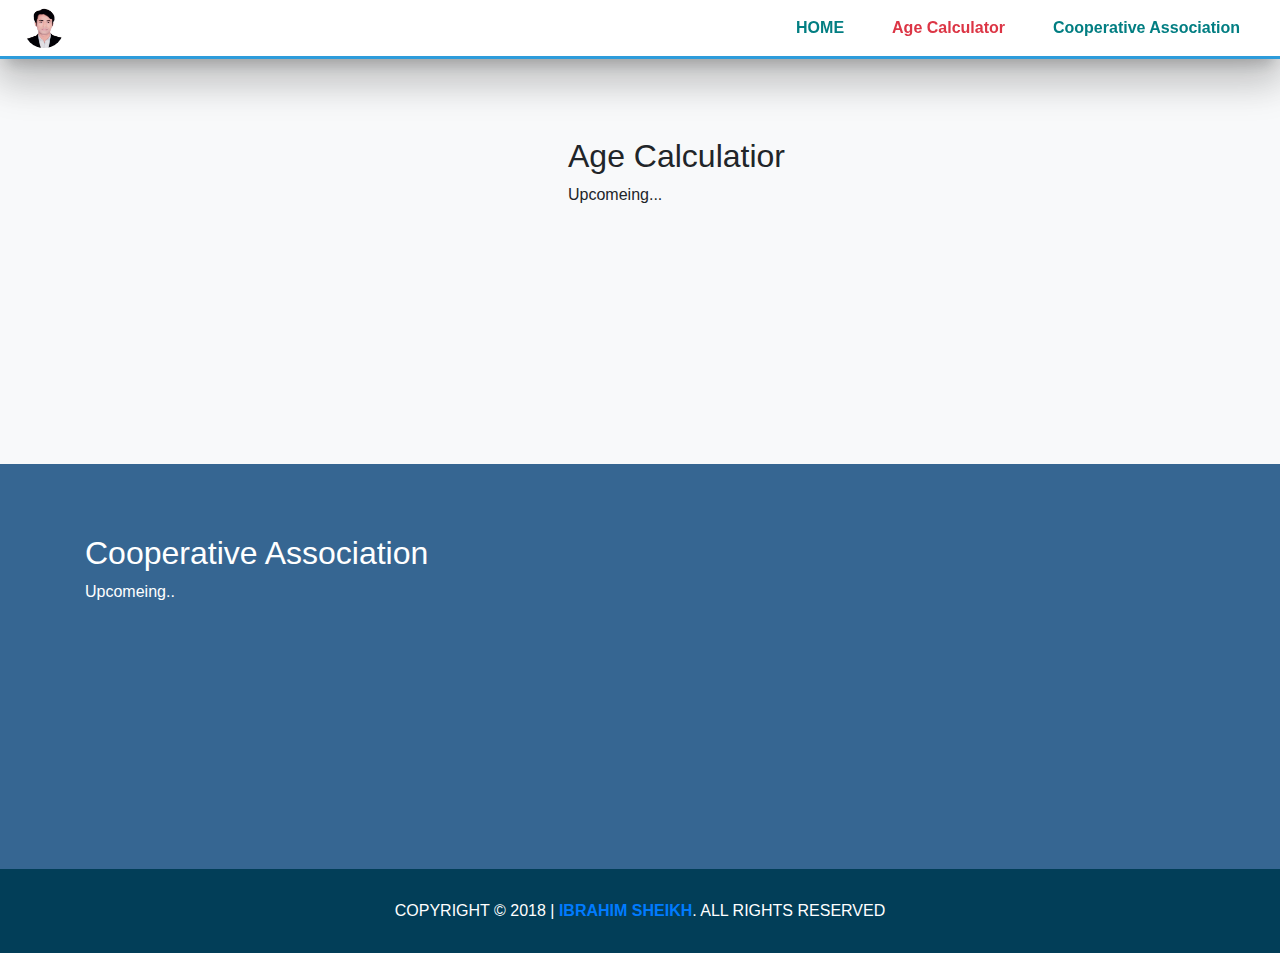
==== pages/android_apps.html @ e9be95fd "add android app page" ====
<!DOCTYPE html>
<html lang="en">
<head>
  <meta charset="utf-8">
  <meta http-equiv="x-ua-compatible" content="ie=edge">
  <title>Ibrahim Sheikh</title>
  <meta name="description" content="">
  <meta name="viewport" content="width=device-width, initial-scale=1, shrink-to-fit=no">

  <link rel="manifest" href="site.webmanifest">
  <link rel="apple-touch-icon" href="icon.png">
  <!-- Place favicon.ico in the root directory -->
    
    <link rel="stylesheet" href="../assets/css/normalize.css">
    <link rel="stylesheet" href="assets/css/main.css">
  
  
	<!-- start-----my added------->
    
    <link rel="stylesheet" href="../vendor/css/bootstrap-v4.0.0/css/bootstrap.min.css">
    <link rel="stylesheet" href="../assets/css/common.css">
    <link rel="stylesheet" href="../vendor/fontawesome/css/font-awesome.min.css">
    <link rel="stylesheet" href="../vendor/themify-icons/themify-icons.css">

    <!--end-----my added------->
	
	<style>
		.home-section {
			background-position: center;
			position: relative;
			background-size: cover;
			padding-bottom:5em;
        }
		.home-section .content {
			background-color: rgba(0, 0, 0, 0.7);
			top: 0;
			left: 0;
			width: 100%;
			height: 100%;
			position: relative;
			z-index: 1;
		}
        
        #age_calculator, #coop_asso{
            height: 45vh;
        }
	</style>
  
</head>
<body data-spy="scroll" data-target=".navbar" data-offset="80">

<!--
<div id="home_section" class="container-fluid align-items-center home-section p-0" >
	
    <div class="col-md-12 content d-flex align-items-center">
        <div class="col-md-6 col-sm-10 col-xs-12 mx-auto text-white">
		
			<div class="row">
				<div class="mx-auto text-uppercase">
					<h3>Hi, I am </h3>
					<h1 class="txt-70 text-center">IBRAHIM SHEIKH</h1>
					<ul class="p-0">
						<li class="desig">
                            <h4>SOFTWARE DEVELOPER</h4>
                            <h6>WEB - DESKTOP - ANDROID - UX/UI</h6></li>
					</ul>
					<br>
					<div class="con-md-12 text-center">
						<a class="btn btn-df" href="#about_section">GET TO KNOW ME</a>
					</div>
				</div>
			</div>
			
        </div>
    </div>
	
</div>
-->

<nav class="navbar navbar-expand-sm navbar-dark bg-white sticky-top shadow">
<!--<nav class="navbar navbar-expand-sm bg-white navbar-dark sticky-top fixed-top shadow">-->
    <a class="navbar-brand pt-0 pb-0 ml-2" href="/">
            <img src="../assets/img/person/ibu.jpg" alt="Ibrahim" width="40" height="40" class="rounded-circle"/>
    </a>
	<button class="navbar-toggler" type="button" data-toggle="collapse" data-target="#collapsibleNavbar">
		<i class="ti-align-justify txt-pf-dgreen"></i>
	</button>
      
	<div class="collapse navbar-collapse" id="collapsibleNavbar">
        <ul class="navbar-nav mr-auto font-weight-bold pl-4">
                <!--<li class="nav-item">
                    <a class="nav-link" href="index.html">Home<span class="sr-only">(current)</span></a>
                </li>-->
        </ul>
		<ul class="navbar-nav text-bold">
			<li class="nav-item">
				<a class="nav-link pl-4 pr-4" href="../index.html">HOME <span class="sr-only">(current)</span></a>
			</li>
			<li class="nav-item">
				<a class="nav-link pl-4 pr-4" href="#age_calculator">Age Calculator</a>
			</li>
			<li class="nav-item">
				<a class="nav-link pl-4 pr-4" href="#coop_asso">Cooperative Association</a>
			</li>
<!--
            <li class="nav-item">
				<a class="nav-link pl-4 pr-4" href="/">PORTFOLIO</a>
			</li>
			<li class="nav-item">
				<a class="nav-link pl-4 pr-4" href="#contact_section">CONTACT</a>
			</li>
-->
		</ul>
	
	</div> 
</nav>
 
    
    
<section id="age_calculator" class="about_section bg-light">
    
    <div class="sub-section">
        <div class="container">

            <div class="row">
                <div class="col-md-5 text-center p-2">
<!--                    <img class="img-thumbnail shadow" src="../assets/img/person/ibu.jpg" alt="Ibrahim Sheikh" height="100%" width="80%" />-->
                </div>
                <div class="col-md-7">
                    <div class="col-md-12 p-2">
                        <h2>Age Calculatior</h2>
                        <p>
                            Upcomeing...
                        </p>
                    </div>
<!--
                    <div class="col-md-12 p-2">
                        <ul>
                            <li>NAME: Ibrahim Sheikh</li>
                            <li>JOB TITLE: Software Engineer</li>
                            <li>SPECIALIZATION: Java, Web Developer</li>
                            <li>LOCATION: Dhaka, Bangladesh</li>
                        </ul>
                    </div>
                    <div class="col-md-12 text-center p-2">
                        <a class="btn btn-df" target="_blank" href="assets/file/CV_Ibrahim_Sheikh.pdf">
                            <i class="fa fa-download"></i>&nbsp; DOWNLOAD CV
                        </a>
                        <a class="btn btn-df" href="#contact_section">
                            <i class="ti-email"></i>&nbsp; CONTACT ME
                        </a>
                    </div>
-->
                </div>
            </div>
            
        </div>
    </div>
    
</section>

<section id="coop_asso" class="skills_section">
    
    <div class="sub-section">
        <div class="container">

             <div class="row">   
                <div class="col-md-12 text-white">
                    <h2>Cooperative Association</h2>
                </div>
            </div>
            <div class="row">
                <div class="col-md-5 text-white">
                    <p>
                        Upcomeing..
                    </p>
                </div>
                <div class="col-md-7 text-white">

<!--
                    <div class="col-md-12 text-uppercase">
                        <ul>
                            <li>Java</li>
                            <li>SPRING FRAMEWORK</li>
                            <li>HIBARNET</li>
                            <li>ANGULAR-JS</li>
                            <li>HTML</li>
                            <li>CSS</li>
                            <li>SAVASCRIPT</li>
                            <li>JQUERY</li>
                            <li>BOOTSTRAP</li>
                            <li>MYSQL</li>
                            <li>POSTGRESQL</li>
                            <li>FIREBASE</li>
                            <li>ANDROID</li>
                        </ul>
                    </div>
-->
                    
                </div>
            </div>

        </div>
    </div>
    
<!--
    <div class="sub-section" style="background-color: #d2e1ef;">
        <div class="container text-center">
            
            <h1>Tools I Use</h1>
            
            <div class="row">
                <div class="col-md-12">
                    <img src="../assets/img/tool-logos/figma.png" class="techlogo" width="150">
                    <img src="assets/img/tool-logos/invision.png" class="techlogo" width="150px">
                    <img src="../assets/img/tool-logos/git.png" class="techlogo" width="150">
                    <img src="../assets/img/tool-logos/github.png" class="techlogo" width="150">
                    <img src="../assets/img/tool-logos/brackets-logo.png" class="techlogo pr-2" width="100">
                    <img src="../assets/img/tool-logos/netbin.png" class="techlogo mr-4" width="150px">
                    <img src="../assets/img/tool-logos/eclipse.png" class="techlogo" width="150px">
                    <img src="../assets/img/tool-logos/intellij-ide.png" class="techlogo" width="120">
                </div>
            </div>
            
        </div>
    </div>
-->
    
</section>



 
<section id="footer" class="footer text-center text-white text-uppercase">
    Copyright © 2018 | <a class="text-bold" href="#home_section">IBRAHIM SHEIKH</a>. All rights reserved
</section>


  <!-start-----my added------->
<script src="../vendor/css/bootstrap-v4.0.0/js/popper.min.js"></script>
<script src="../vendor/js/jquery/jquery-min-v3.3.1.js"></script>
<script src="../vendor/css/bootstrap-v4.0.0/js/bootstrap.min.js"></script>
  <!-end-----my added------->
    
  <script src="../vendor/js/modernizr-3.6.0.min.js"></script>
  <script src="../assets/js/plugins.js"></script>
  <script src="../assets/js/main.js"></script>

  <!-- Google Analytics: change UA-XXXXX-Y to be your site's ID. -->
  <script>
    window.ga = function () { ga.q.push(arguments) }; ga.q = []; ga.l = +new Date;
    ga('create', 'UA-XXXXX-Y', 'auto'); ga('send', 'pageview')
  </script>
  <script src="https://www.google-analytics.com/analytics.js" async defer></script>
  
</body>
</html>
---- assets/css/common.css ----
.navbar-dark .navbar-nav .nav-link {
    color: #027E82;
    font-size: 16px;
}
.navbar-dark .navbar-nav .active {
    color: var(--red) !important;
}
.navbar-dark .navbar-nav .nav-link:focus, .navbar-dark .navbar-nav .nav-link:hover {
    color: var(--red);
}
#navbarNavDropdown.show {
    padding-bottom: 20px;
}
.navbar-dark .navbar-toggler {
    color: #027E82;
}
 
.shadow {
  box-shadow: 0px 2px 4px -1px rgba(0, 0, 0, 0.2), 0px 4px 5px 0px rgba(0, 0, 0, 0.14), 0px 1px 10px 0px rgba(0, 0, 0, 0.12);
  transition: box-shadow 0.28s cubic-bezier(0.4, 0, 0.2, 1);
  &:hover {
    box-shadow: 0px 11px 15px -7px rgba(0, 0, 0, 0.2), 0px 24px 38px 3px rgba(0, 0, 0, 0.14), 0px 9px 46px 8px rgba(0, 0, 0, 0.12);
  }
}
.shadow-nohover {
  box-shadow: 0px 2px 4px -1px rgba(0, 0, 0, 0.2), 0px 4px 5px 0px rgba(0, 0, 0, 0.14), 0px 1px 10px 0px rgba(0, 0, 0, 0.12);
  transition: box-shadow 0.28s cubic-bezier(0.4, 0, 0.2, 1);
}

.navbar {
    border-bottom: 3px solid #2D9CDB;
}
a, a:hover,a:visited, a:focus {
    text-decoration:none !important;
}
/*---------pf color-----------*/

.bg-pf-dblue {
    background-color: #003259;
}
.txt-pf-dblue {
    color: #003259;
}
.bg-pf-lred {
    background-color: #FF0000;
}
.txt-pf-lred {
    color: #FF0000;
}
.bg-pf-blue {
    background-color: #0276B7;
}
.txt-pf-lgreen {
    color: #10a043;
}
.txt-pf-dgreen {
    color: #027E82;
}
.txt-pf-orange{
    color: #ff7b1d;
}
.bb-3-dgreen {
    border-bottom: 2px solid #027E82;
}
.br-4 {
    border-radius: 4px;
}
.br-25 {
    border-radius: 25px;
}
.br-50 {
    border-radius: 50px;
}
.br-100 {
    border-radius: 100px;
}
.pt-70{
    padding-top: 70px;
}
.txt-70 {
	font-size: 70px;
	font-weight: 730;
}

.text-bold {
	font-weight: 700;
}


.profile-img {
	border-radius: 50%;
    width: 150px;
    height: 150px;
    object-fit: cover;
}

.desig {
	text-align: center;
    border-top: 1px solid #fffefe59;
    border-bottom: 1px solid #fffefe59;
	list-style-type: none;
	padding-top: 7px;
	padding-bottom: 5px;
}
.sub-section {
    padding-top: 70px;
    padding-bottom: 50px;
}
.skills_section {
    background-color: #366692;
}
.footer {
    background-color: #023e58;
    padding-top: 30px;
    padding-bottom: 30px;
}
.btn-df {
    width: 100%;
    max-width: 200px;
    background-color: #027e82;
    color: white !important;
    margin: 5px;
    box-shadow: 0px 2px 5px 1px darkgrey;
    font-weight: 600;
}
.btn-df:hover {
    color: white !important;
    //background: #0678b9;
	background: #e91e63;
    text-transform: uppercase;
}
.btn-link {
    width: 50px;
    height: 50px;
    border-radius: 50%;
    color: white !important;
    background-color: #027e82;
    margin: 10px 10px;
    padding-top: 12px;
    box-shadow: 0px 0px 5px 1px #fff;
}
.btn-link:hover {
    color: white !important;
	background: #e91e63;
}
.left-icon {
    font-size: 40px;
    text-align: center;
    border-right: 1px solid #ffffff;
}
input, textarea {
    width: 100%;
    padding: 0px 10px;
    margin-top: 10px;
    margin-bottom: 10px;
    border: 1px solid #c5c5c5;
}
input {
    height: 40px;
}
textarea {
    height: 150px;
}
---- vendor/themify-icons/themify-icons.css ----
@font-face {
	font-family: 'themify';
	src:url('fonts/themify.eot?-fvbane');
	src:url('fonts/themify.eot?#iefix-fvbane') format('embedded-opentype'),
		url('fonts/themify.woff?-fvbane') format('woff'),
		url('fonts/themify.ttf?-fvbane') format('truetype'),
		url('fonts/themify.svg?-fvbane#themify') format('svg');
	font-weight: normal;
	font-style: normal;
}

[class^="ti-"], [class*=" ti-"] {
	font-family: 'themify';
	speak: none;
	font-style: normal;
	font-weight: normal;
	font-variant: normal;
	text-transform: none;
	line-height: 1;

	/* Better Font Rendering =========== */
	-webkit-font-smoothing: antialiased;
	-moz-osx-font-smoothing: grayscale;
}

.ti-wand:before {
	content: "\e600";
}
.ti-volume:before {
	content: "\e601";
}
.ti-user:before {
	content: "\e602";
}
.ti-unlock:before {
	content: "\e603";
}
.ti-unlink:before {
	content: "\e604";
}
.ti-trash:before {
	content: "\e605";
}
.ti-thought:before {
	content: "\e606";
}
.ti-target:before {
	content: "\e607";
}
.ti-tag:before {
	content: "\e608";
}
.ti-tablet:before {
	content: "\e609";
}
.ti-star:before {
	content: "\e60a";
}
.ti-spray:before {
	content: "\e60b";
}
.ti-signal:before {
	content: "\e60c";
}
.ti-shopping-cart:before {
	content: "\e60d";
}
.ti-shopping-cart-full:before {
	content: "\e60e";
}
.ti-settings:before {
	content: "\e60f";
}
.ti-search:before {
	content: "\e610";
}
.ti-zoom-in:before {
	content: "\e611";
}
.ti-zoom-out:before {
	content: "\e612";
}
.ti-cut:before {
	content: "\e613";
}
.ti-ruler:before {
	content: "\e614";
}
.ti-ruler-pencil:before {
	content: "\e615";
}
.ti-ruler-alt:before {
	content: "\e616";
}
.ti-bookmark:before {
	content: "\e617";
}
.ti-bookmark-alt:before {
	content: "\e618";
}
.ti-reload:before {
	content: "\e619";
}
.ti-plus:before {
	content: "\e61a";
}
.ti-pin:before {
	content: "\e61b";
}
.ti-pencil:before {
	content: "\e61c";
}
.ti-pencil-alt:before {
	content: "\e61d";
}
.ti-paint-roller:before {
	content: "\e61e";
}
.ti-paint-bucket:before {
	content: "\e61f";
}
.ti-na:before {
	content: "\e620";
}
.ti-mobile:before {
	content: "\e621";
}
.ti-minus:before {
	content: "\e622";
}
.ti-medall:before {
	content: "\e623";
}
.ti-medall-alt:before {
	content: "\e624";
}
.ti-marker:before {
	content: "\e625";
}
.ti-marker-alt:before {
	content: "\e626";
}
.ti-arrow-up:before {
	content: "\e627";
}
.ti-arrow-right:before {
	content: "\e628";
}
.ti-arrow-left:before {
	content: "\e629";
}
.ti-arrow-down:before {
	content: "\e62a";
}
.ti-lock:before {
	content: "\e62b";
}
.ti-location-arrow:before {
	content: "\e62c";
}
.ti-link:before {
	content: "\e62d";
}
.ti-layout:before {
	content: "\e62e";
}
.ti-layers:before {
	content: "\e62f";
}
.ti-layers-alt:before {
	content: "\e630";
}
.ti-key:before {
	content: "\e631";
}
.ti-import:before {
	content: "\e632";
}
.ti-image:before {
	content: "\e633";
}
.ti-heart:before {
	content: "\e634";
}
.ti-heart-broken:before {
	content: "\e635";
}
.ti-hand-stop:before {
	content: "\e636";
}
.ti-hand-open:before {
	content: "\e637";
}
.ti-hand-drag:before {
	content: "\e638";
}
.ti-folder:before {
	content: "\e639";
}
.ti-flag:before {
	content: "\e63a";
}
.ti-flag-alt:before {
	content: "\e63b";
}
.ti-flag-alt-2:before {
	content: "\e63c";
}
.ti-eye:before {
	content: "\e63d";
}
.ti-export:before {
	content: "\e63e";
}
.ti-exchange-vertical:before {
	content: "\e63f";
}
.ti-desktop:before {
	content: "\e640";
}
.ti-cup:before {
	content: "\e641";
}
.ti-crown:before {
	content: "\e642";
}
.ti-comments:before {
	content: "\e643";
}
.ti-comment:before {
	content: "\e644";
}
.ti-comment-alt:before {
	content: "\e645";
}
.ti-close:before {
	content: "\e646";
}
.ti-clip:before {
	content: "\e647";
}
.ti-angle-up:before {
	content: "\e648";
}
.ti-angle-right:before {
	content: "\e649";
}
.ti-angle-left:before {
	content: "\e64a";
}
.ti-angle-down:before {
	content: "\e64b";
}
.ti-check:before {
	content: "\e64c";
}
.ti-check-box:before {
	content: "\e64d";
}
.ti-camera:before {
	content: "\e64e";
}
.ti-announcement:before {
	content: "\e64f";
}
.ti-brush:before {
	content: "\e650";
}
.ti-briefcase:before {
	content: "\e651";
}
.ti-bolt:before {
	content: "\e652";
}
.ti-bolt-alt:before {
	content: "\e653";
}
.ti-blackboard:before {
	content: "\e654";
}
.ti-bag:before {
	content: "\e655";
}
.ti-move:before {
	content: "\e656";
}
.ti-arrows-vertical:before {
	content: "\e657";
}
.ti-arrows-horizontal:before {
	content: "\e658";
}
.ti-fullscreen:before {
	content: "\e659";
}
.ti-arrow-top-right:before {
	content: "\e65a";
}
.ti-arrow-top-left:before {
	content: "\e65b";
}
.ti-arrow-circle-up:before {
	content: "\e65c";
}
.ti-arrow-circle-right:before {
	content: "\e65d";
}
.ti-arrow-circle-left:before {
	content: "\e65e";
}
.ti-arrow-circle-down:before {
	content: "\e65f";
}
.ti-angle-double-up:before {
	content: "\e660";
}
.ti-angle-double-right:before {
	content: "\e661";
}
.ti-angle-double-left:before {
	content: "\e662";
}
.ti-angle-double-down:before {
	content: "\e663";
}
.ti-zip:before {
	content: "\e664";
}
.ti-world:before {
	content: "\e665";
}
.ti-wheelchair:before {
	content: "\e666";
}
.ti-view-list:before {
	content: "\e667";
}
.ti-view-list-alt:before {
	content: "\e668";
}
.ti-view-grid:before {
	content: "\e669";
}
.ti-uppercase:before {
	content: "\e66a";
}
.ti-upload:before {
	content: "\e66b";
}
.ti-underline:before {
	content: "\e66c";
}
.ti-truck:before {
	content: "\e66d";
}
.ti-timer:before {
	content: "\e66e";
}
.ti-ticket:before {
	content: "\e66f";
}
.ti-thumb-up:before {
	content: "\e670";
}
.ti-thumb-down:before {
	content: "\e671";
}
.ti-text:before {
	content: "\e672";
}
.ti-stats-up:before {
	content: "\e673";
}
.ti-stats-down:before {
	content: "\e674";
}
.ti-split-v:before {
	content: "\e675";
}
.ti-split-h:before {
	content: "\e676";
}
.ti-smallcap:before {
	content: "\e677";
}
.ti-shine:before {
	content: "\e678";
}
.ti-shift-right:before {
	content: "\e679";
}
.ti-shift-left:before {
	content: "\e67a";
}
.ti-shield:before {
	content: "\e67b";
}
.ti-notepad:before {
	content: "\e67c";
}
.ti-server:before {
	content: "\e67d";
}
.ti-quote-right:before {
	content: "\e67e";
}
.ti-quote-left:before {
	content: "\e67f";
}
.ti-pulse:before {
	content: "\e680";
}
.ti-printer:before {
	content: "\e681";
}
.ti-power-off:before {
	content: "\e682";
}
.ti-plug:before {
	content: "\e683";
}
.ti-pie-chart:before {
	content: "\e684";
}
.ti-paragraph:before {
	content: "\e685";
}
.ti-panel:before {
	content: "\e686";
}
.ti-package:before {
	content: "\e687";
}
.ti-music:before {
	content: "\e688";
}
.ti-music-alt:before {
	content: "\e689";
}
.ti-mouse:before {
	content: "\e68a";
}
.ti-mouse-alt:before {
	content: "\e68b";
}
.ti-money:before {
	content: "\e68c";
}
.ti-microphone:before {
	content: "\e68d";
}
.ti-menu:before {
	content: "\e68e";
}
.ti-menu-alt:before {
	content: "\e68f";
}
.ti-map:before {
	content: "\e690";
}
.ti-map-alt:before {
	content: "\e691";
}
.ti-loop:before {
	content: "\e692";
}
.ti-location-pin:before {
	content: "\e693";
}
.ti-list:before {
	content: "\e694";
}
.ti-light-bulb:before {
	content: "\e695";
}
.ti-Italic:before {
	content: "\e696";
}
.ti-info:before {
	content: "\e697";
}
.ti-infinite:before {
	content: "\e698";
}
.ti-id-badge:before {
	content: "\e699";
}
.ti-hummer:before {
	content: "\e69a";
}
.ti-home:before {
	content: "\e69b";
}
.ti-help:before {
	content: "\e69c";
}
.ti-headphone:before {
	content: "\e69d";
}
.ti-harddrives:before {
	content: "\e69e";
}
.ti-harddrive:before {
	content: "\e69f";
}
.ti-gift:before {
	content: "\e6a0";
}
.ti-game:before {
	content: "\e6a1";
}
.ti-filter:before {
	content: "\e6a2";
}
.ti-files:before {
	content: "\e6a3";
}
.ti-file:before {
	content: "\e6a4";
}
.ti-eraser:before {
	content: "\e6a5";
}
.ti-envelope:before {
	content: "\e6a6";
}
.ti-download:before {
	content: "\e6a7";
}
.ti-direction:before {
	content: "\e6a8";
}
.ti-direction-alt:before {
	content: "\e6a9";
}
.ti-dashboard:before {
	content: "\e6aa";
}
.ti-control-stop:before {
	content: "\e6ab";
}
.ti-control-shuffle:before {
	content: "\e6ac";
}
.ti-control-play:before {
	content: "\e6ad";
}
.ti-control-pause:before {
	content: "\e6ae";
}
.ti-control-forward:before {
	content: "\e6af";
}
.ti-control-backward:before {
	content: "\e6b0";
}
.ti-cloud:before {
	content: "\e6b1";
}
.ti-cloud-up:before {
	content: "\e6b2";
}
.ti-cloud-down:before {
	content: "\e6b3";
}
.ti-clipboard:before {
	content: "\e6b4";
}
.ti-car:before {
	content: "\e6b5";
}
.ti-calendar:before {
	content: "\e6b6";
}
.ti-book:before {
	content: "\e6b7";
}
.ti-bell:before {
	content: "\e6b8";
}
.ti-basketball:before {
	content: "\e6b9";
}
.ti-bar-chart:before {
	content: "\e6ba";
}
.ti-bar-chart-alt:before {
	content: "\e6bb";
}
.ti-back-right:before {
	content: "\e6bc";
}
.ti-back-left:before {
	content: "\e6bd";
}
.ti-arrows-corner:before {
	content: "\e6be";
}
.ti-archive:before {
	content: "\e6bf";
}
.ti-anchor:before {
	content: "\e6c0";
}
.ti-align-right:before {
	content: "\e6c1";
}
.ti-align-left:before {
	content: "\e6c2";
}
.ti-align-justify:before {
	content: "\e6c3";
}
.ti-align-center:before {
	content: "\e6c4";
}
.ti-alert:before {
	content: "\e6c5";
}
.ti-alarm-clock:before {
	content: "\e6c6";
}
.ti-agenda:before {
	content: "\e6c7";
}
.ti-write:before {
	content: "\e6c8";
}
.ti-window:before {
	content: "\e6c9";
}
.ti-widgetized:before {
	content: "\e6ca";
}
.ti-widget:before {
	content: "\e6cb";
}
.ti-widget-alt:before {
	content: "\e6cc";
}
.ti-wallet:before {
	content: "\e6cd";
}
.ti-video-clapper:before {
	content: "\e6ce";
}
.ti-video-camera:before {
	content: "\e6cf";
}
.ti-vector:before {
	content: "\e6d0";
}
.ti-themify-logo:before {
	content: "\e6d1";
}
.ti-themify-favicon:before {
	content: "\e6d2";
}
.ti-themify-favicon-alt:before {
	content: "\e6d3";
}
.ti-support:before {
	content: "\e6d4";
}
.ti-stamp:before {
	content: "\e6d5";
}
.ti-split-v-alt:before {
	content: "\e6d6";
}
.ti-slice:before {
	content: "\e6d7";
}
.ti-shortcode:before {
	content: "\e6d8";
}
.ti-shift-right-alt:before {
	content: "\e6d9";
}
.ti-shift-left-alt:before {
	content: "\e6da";
}
.ti-ruler-alt-2:before {
	content: "\e6db";
}
.ti-receipt:before {
	content: "\e6dc";
}
.ti-pin2:before {
	content: "\e6dd";
}
.ti-pin-alt:before {
	content: "\e6de";
}
.ti-pencil-alt2:before {
	content: "\e6df";
}
.ti-palette:before {
	content: "\e6e0";
}
.ti-more:before {
	content: "\e6e1";
}
.ti-more-alt:before {
	content: "\e6e2";
}
.ti-microphone-alt:before {
	content: "\e6e3";
}
.ti-magnet:before {
	content: "\e6e4";
}
.ti-line-double:before {
	content: "\e6e5";
}
.ti-line-dotted:before {
	content: "\e6e6";
}
.ti-line-dashed:before {
	content: "\e6e7";
}
.ti-layout-width-full:before {
	content: "\e6e8";
}
.ti-layout-width-default:before {
	content: "\e6e9";
}
.ti-layout-width-default-alt:before {
	content: "\e6ea";
}
.ti-layout-tab:before {
	content: "\e6eb";
}
.ti-layout-tab-window:before {
	content: "\e6ec";
}
.ti-layout-tab-v:before {
	content: "\e6ed";
}
.ti-layout-tab-min:before {
	content: "\e6ee";
}
.ti-layout-slider:before {
	content: "\e6ef";
}
.ti-layout-slider-alt:before {
	content: "\e6f0";
}
.ti-layout-sidebar-right:before {
	content: "\e6f1";
}
.ti-layout-sidebar-none:before {
	content: "\e6f2";
}
.ti-layout-sidebar-left:before {
	content: "\e6f3";
}
.ti-layout-placeholder:before {
	content: "\e6f4";
}
.ti-layout-menu:before {
	content: "\e6f5";
}
.ti-layout-menu-v:before {
	content: "\e6f6";
}
.ti-layout-menu-separated:before {
	content: "\e6f7";
}
.ti-layout-menu-full:before {
	content: "\e6f8";
}
.ti-layout-media-right-alt:before {
	content: "\e6f9";
}
.ti-layout-media-right:before {
	content: "\e6fa";
}
.ti-layout-media-overlay:before {
	content: "\e6fb";
}
.ti-layout-media-overlay-alt:before {
	content: "\e6fc";
}
.ti-layout-media-overlay-alt-2:before {
	content: "\e6fd";
}
.ti-layout-media-left-alt:before {
	content: "\e6fe";
}
.ti-layout-media-left:before {
	content: "\e6ff";
}
.ti-layout-media-center-alt:before {
	content: "\e700";
}
.ti-layout-media-center:before {
	content: "\e701";
}
.ti-layout-list-thumb:before {
	content: "\e702";
}
.ti-layout-list-thumb-alt:before {
	content: "\e703";
}
.ti-layout-list-post:before {
	content: "\e704";
}
.ti-layout-list-large-image:before {
	content: "\e705";
}
.ti-layout-line-solid:before {
	content: "\e706";
}
.ti-layout-grid4:before {
	content: "\e707";
}
.ti-layout-grid3:before {
	content: "\e708";
}
.ti-layout-grid2:before {
	content: "\e709";
}
.ti-layout-grid2-thumb:before {
	content: "\e70a";
}
.ti-layout-cta-right:before {
	content: "\e70b";
}
.ti-layout-cta-left:before {
	content: "\e70c";
}
.ti-layout-cta-center:before {
	content: "\e70d";
}
.ti-layout-cta-btn-right:before {
	content: "\e70e";
}
.ti-layout-cta-btn-left:before {
	content: "\e70f";
}
.ti-layout-column4:before {
	content: "\e710";
}
.ti-layout-column3:before {
	content: "\e711";
}
.ti-layout-column2:before {
	content: "\e712";
}
.ti-layout-accordion-separated:before {
	content: "\e713";
}
.ti-layout-accordion-merged:before {
	content: "\e714";
}
.ti-layout-accordion-list:before {
	content: "\e715";
}
.ti-ink-pen:before {
	content: "\e716";
}
.ti-info-alt:before {
	content: "\e717";
}
.ti-help-alt:before {
	content: "\e718";
}
.ti-headphone-alt:before {
	content: "\e719";
}
.ti-hand-point-up:before {
	content: "\e71a";
}
.ti-hand-point-right:before {
	content: "\e71b";
}
.ti-hand-point-left:before {
	content: "\e71c";
}
.ti-hand-point-down:before {
	content: "\e71d";
}
.ti-gallery:before {
	content: "\e71e";
}
.ti-face-smile:before {
	content: "\e71f";
}
.ti-face-sad:before {
	content: "\e720";
}
.ti-credit-card:before {
	content: "\e721";
}
.ti-control-skip-forward:before {
	content: "\e722";
}
.ti-control-skip-backward:before {
	content: "\e723";
}
.ti-control-record:before {
	content: "\e724";
}
.ti-control-eject:before {
	content: "\e725";
}
.ti-comments-smiley:before {
	content: "\e726";
}
.ti-brush-alt:before {
	content: "\e727";
}
.ti-youtube:before {
	content: "\e728";
}
.ti-vimeo:before {
	content: "\e729";
}
.ti-twitter:before {
	content: "\e72a";
}
.ti-time:before {
	content: "\e72b";
}
.ti-tumblr:before {
	content: "\e72c";
}
.ti-skype:before {
	content: "\e72d";
}
.ti-share:before {
	content: "\e72e";
}
.ti-share-alt:before {
	content: "\e72f";
}
.ti-rocket:before {
	content: "\e730";
}
.ti-pinterest:before {
	content: "\e731";
}
.ti-new-window:before {
	content: "\e732";
}
.ti-microsoft:before {
	content: "\e733";
}
.ti-list-ol:before {
	content: "\e734";
}
.ti-linkedin:before {
	content: "\e735";
}
.ti-layout-sidebar-2:before {
	content: "\e736";
}
.ti-layout-grid4-alt:before {
	content: "\e737";
}
.ti-layout-grid3-alt:before {
	content: "\e738";
}
.ti-layout-grid2-alt:before {
	content: "\e739";
}
.ti-layout-column4-alt:before {
	content: "\e73a";
}
.ti-layout-column3-alt:before {
	content: "\e73b";
}
.ti-layout-column2-alt:before {
	content: "\e73c";
}
.ti-instagram:before {
	content: "\e73d";
}
.ti-google:before {
	content: "\e73e";
}
.ti-github:before {
	content: "\e73f";
}
.ti-flickr:before {
	content: "\e740";
}
.ti-facebook:before {
	content: "\e741";
}
.ti-dropbox:before {
	content: "\e742";
}
.ti-dribbble:before {
	content: "\e743";
}
.ti-apple:before {
	content: "\e744";
}
.ti-android:before {
	content: "\e745";
}
.ti-save:before {
	content: "\e746";
}
.ti-save-alt:before {
	content: "\e747";
}
.ti-yahoo:before {
	content: "\e748";
}
.ti-wordpress:before {
	content: "\e749";
}
.ti-vimeo-alt:before {
	content: "\e74a";
}
.ti-twitter-alt:before {
	content: "\e74b";
}
.ti-tumblr-alt:before {
	content: "\e74c";
}
.ti-trello:before {
	content: "\e74d";
}
.ti-stack-overflow:before {
	content: "\e74e";
}
.ti-soundcloud:before {
	content: "\e74f";
}
.ti-sharethis:before {
	content: "\e750";
}
.ti-sharethis-alt:before {
	content: "\e751";
}
.ti-reddit:before {
	content: "\e752";
}
.ti-pinterest-alt:before {
	content: "\e753";
}
.ti-microsoft-alt:before {
	content: "\e754";
}
.ti-linux:before {
	content: "\e755";
}
.ti-jsfiddle:before {
	content: "\e756";
}
.ti-joomla:before {
	content: "\e757";
}
.ti-html5:before {
	content: "\e758";
}
.ti-flickr-alt:before {
	content: "\e759";
}
.ti-email:before {
	content: "\e75a";
}
.ti-drupal:before {
	content: "\e75b";
}
.ti-dropbox-alt:before {
	content: "\e75c";
}
.ti-css3:before {
	content: "\e75d";
}
.ti-rss:before {
	content: "\e75e";
}
.ti-rss-alt:before {
	content: "\e75f";
}
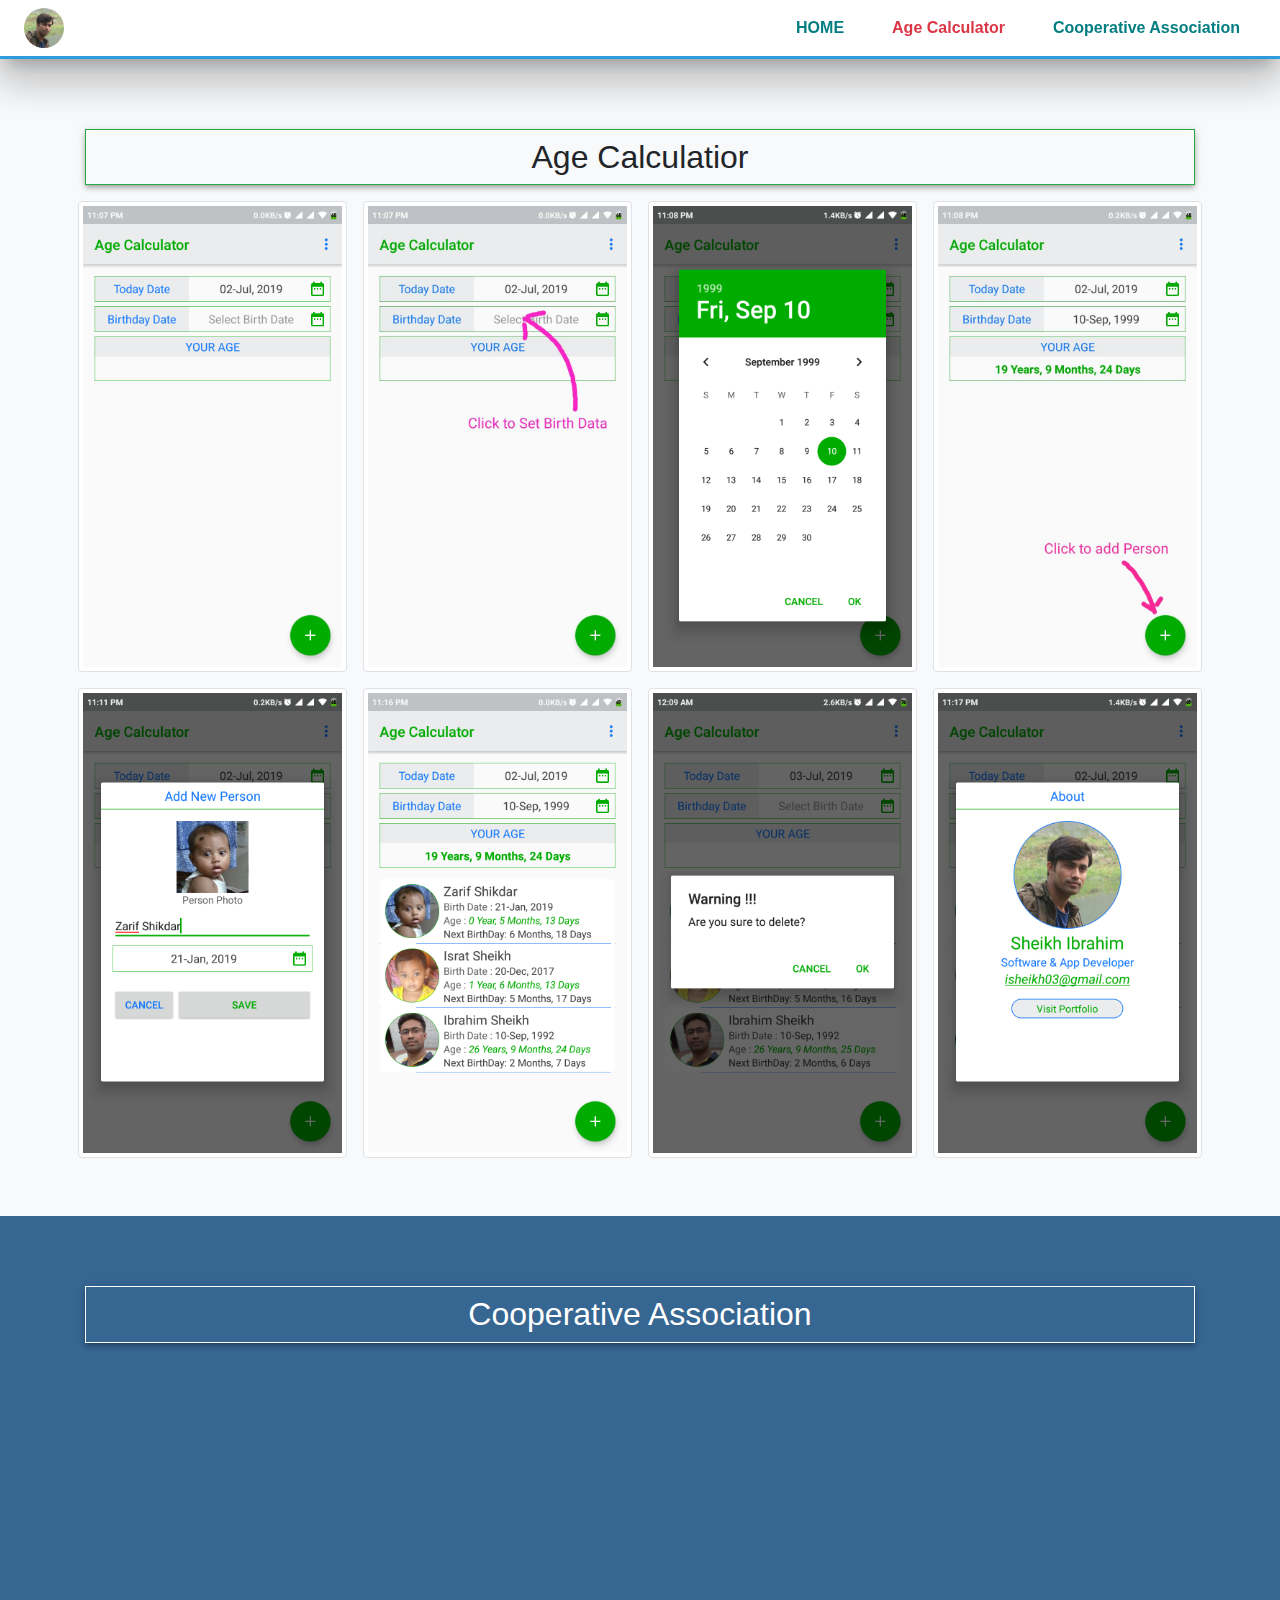
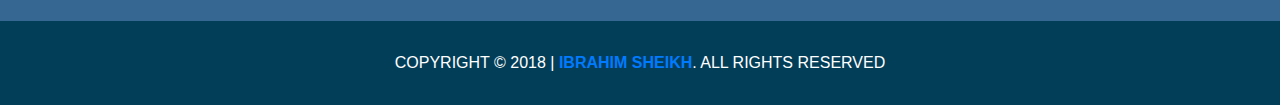
==== commit 500638c9: "add image for app Age Calculator" ====
--- a/pages/android_apps.html
+++ b/pages/android_apps.html
@@ -42,7 +42,7 @@
 		}
         
         #age_calculator, #coop_asso{
-            height: 45vh;
+            min-height: 45vh;
         }
 	</style>
   
@@ -123,34 +123,42 @@
         <div class="container">
 
             <div class="row">
-                <div class="col-md-5 text-center p-2">
-<!--                    <img class="img-thumbnail shadow" src="../assets/img/person/ibu.jpg" alt="Ibrahim Sheikh" height="100%" width="80%" />-->
-                </div>
-                <div class="col-md-7">
-                    <div class="col-md-12 p-2">
-                        <h2>Age Calculatior</h2>
-                        <p>
-                            Upcomeing...
-                        </p>
-                    </div>
-<!--
-                    <div class="col-md-12 p-2">
-                        <ul>
-                            <li>NAME: Ibrahim Sheikh</li>
-                            <li>JOB TITLE: Software Engineer</li>
-                            <li>SPECIALIZATION: Java, Web Developer</li>
-                            <li>LOCATION: Dhaka, Bangladesh</li>
-                        </ul>
-                    </div>
-                    <div class="col-md-12 text-center p-2">
-                        <a class="btn btn-df" target="_blank" href="assets/file/CV_Ibrahim_Sheikh.pdf">
-                            <i class="fa fa-download"></i>&nbsp; DOWNLOAD CV
-                        </a>
-                        <a class="btn btn-df" href="#contact_section">
-                            <i class="ti-email"></i>&nbsp; CONTACT ME
-                        </a>
-                    </div>
--->
+                <div class="col-md-12">
+                    <h2 class="text-center p-2 shadow border border-success">Age Calculatior</h2>
+                </div>
+            </div>
+            <div class="row">
+                <div class="col-md-3 p-2">
+                    <img class="img-thumbnail" width="100%"
+                         src="../assets/img/apps/age_cal/age_cal_01.png">
+                </div>
+                <div class="col-md-3 p-2">
+                    <img class="img-thumbnail" width="100%"
+                         src="../assets/img/apps/age_cal/age_cal_02.jpg">
+                </div>
+                <div class="col-md-3 p-2">
+                    <img class="img-thumbnail" width="100%"
+                         src="../assets/img/apps/age_cal/age_cal_03.png">
+                </div>
+                <div class="col-md-3 p-2">
+                    <img class="img-thumbnail" width="100%"
+                         src="../assets/img/apps/age_cal/age_cal_04.jpg">
+                </div>
+                <div class="col-md-3 p-2">
+                    <img class="img-thumbnail" width="100%"
+                         src="../assets/img/apps/age_cal/age_cal_05.png">
+                </div>
+                <div class="col-md-3 p-2">
+                    <img class="img-thumbnail" width="100%"
+                         src="../assets/img/apps/age_cal/age_cal_06.png">
+                </div>
+                <div class="col-md-3 p-2">
+                    <img class="img-thumbnail" width="100%"
+                         src="../assets/img/apps/age_cal/age_cal_07.png">
+                </div>
+                <div class="col-md-3 p-2">
+                    <img class="img-thumbnail" width="100%"
+                         src="../assets/img/apps/age_cal/age_cal_08.png">
                 </div>
             </div>
             
@@ -163,41 +171,13 @@
     
     <div class="sub-section">
         <div class="container">
-
-             <div class="row">   
+            <div class="row">
                 <div class="col-md-12 text-white">
-                    <h2>Cooperative Association</h2>
-                </div>
-            </div>
-            <div class="row">
-                <div class="col-md-5 text-white">
-                    <p>
-                        Upcomeing..
-                    </p>
-                </div>
-                <div class="col-md-7 text-white">
-
-<!--
-                    <div class="col-md-12 text-uppercase">
-                        <ul>
-                            <li>Java</li>
-                            <li>SPRING FRAMEWORK</li>
-                            <li>HIBARNET</li>
-                            <li>ANGULAR-JS</li>
-                            <li>HTML</li>
-                            <li>CSS</li>
-                            <li>SAVASCRIPT</li>
-                            <li>JQUERY</li>
-                            <li>BOOTSTRAP</li>
-                            <li>MYSQL</li>
-                            <li>POSTGRESQL</li>
-                            <li>FIREBASE</li>
-                            <li>ANDROID</li>
-                        </ul>
-                    </div>
--->
-                    
-                </div>
+                    <h2 class="text-center p-2 shadow border border-white">Cooperative Association</h2>
+                </div>
+            </div>
+            <div class="row">
+                
             </div>
 
         </div>
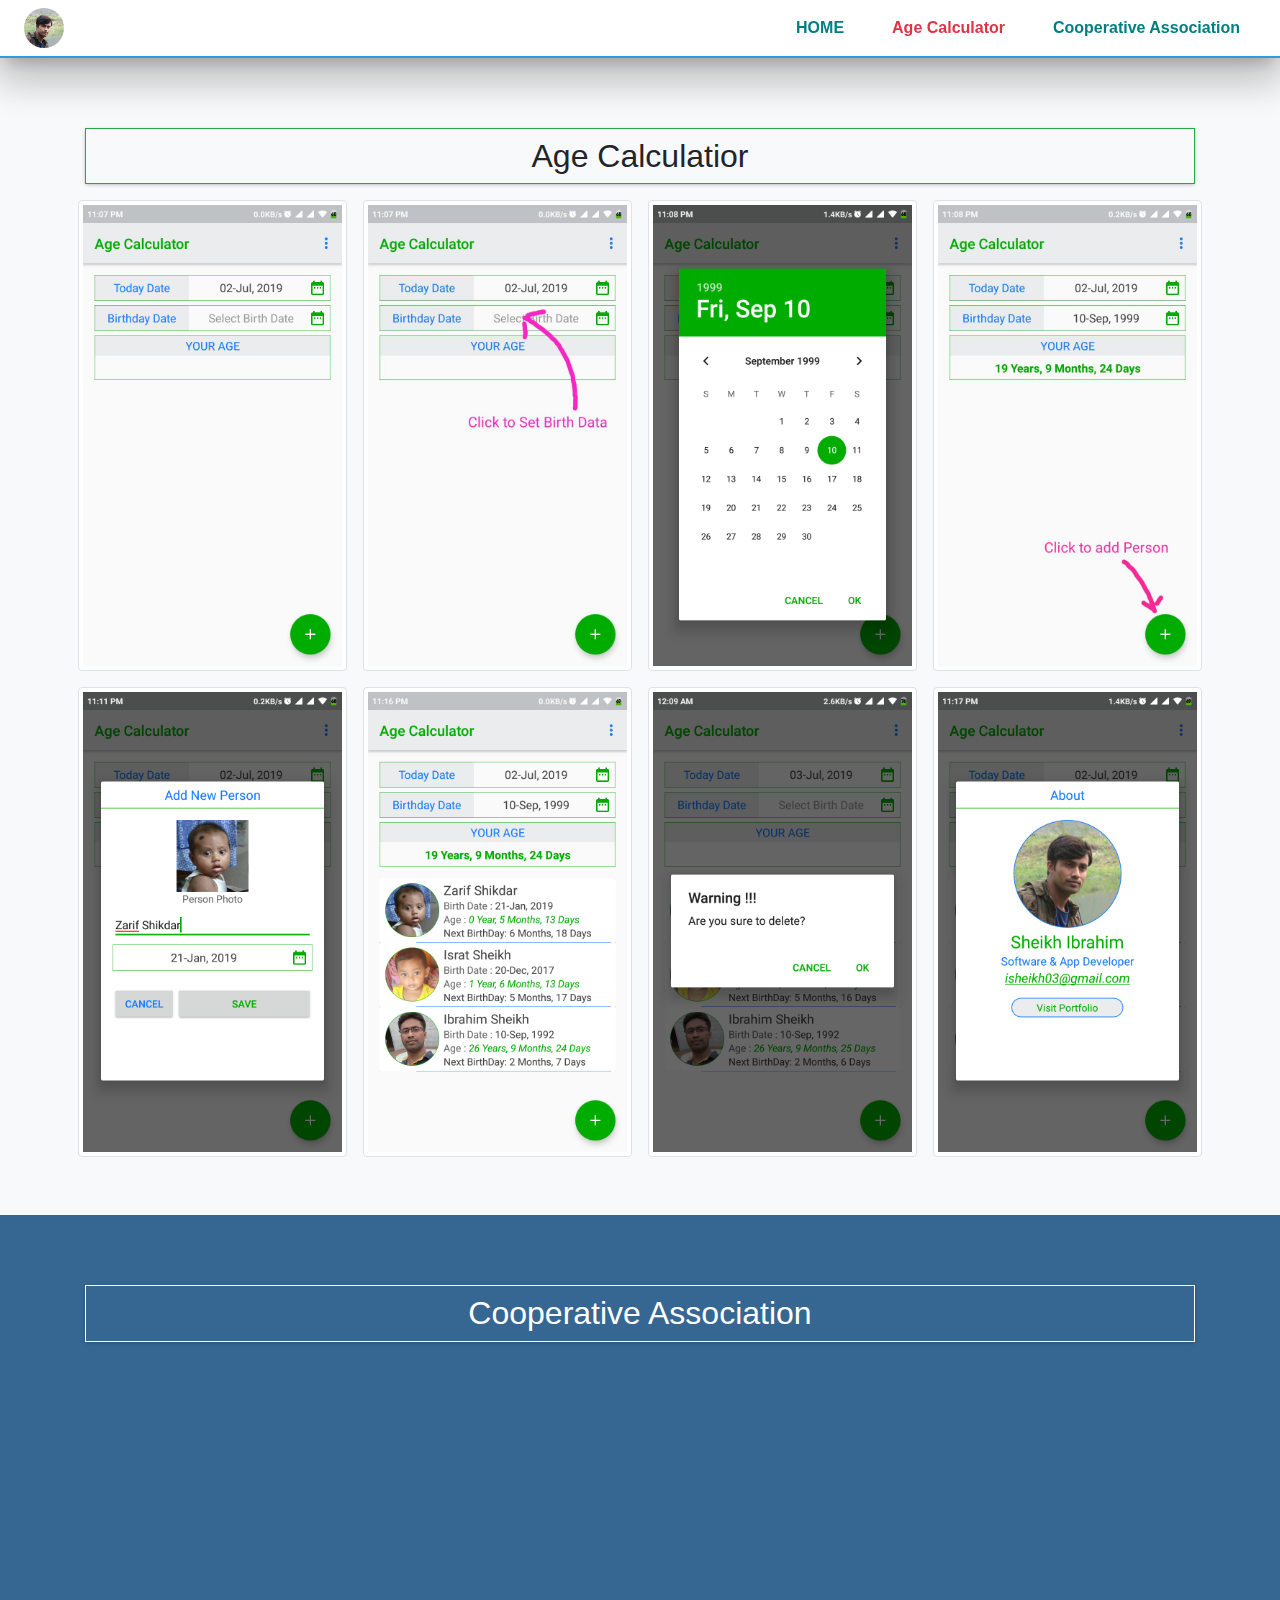
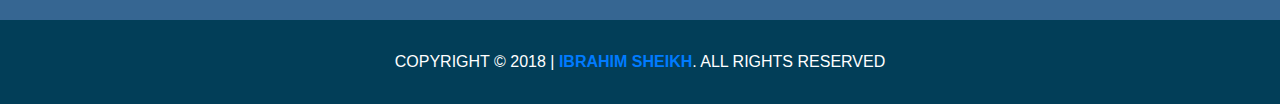
==== commit b1826bbd: "change img" ====
--- a/pages/android_apps.html
+++ b/pages/android_apps.html
@@ -212,7 +212,7 @@
 
  
 <section id="footer" class="footer text-center text-white text-uppercase">
-    Copyright © 2018 | <a class="text-bold" href="#home_section">IBRAHIM SHEIKH</a>. All rights reserved
+    Copyright © 2018 | <a class="text-bold" href="../index.html">IBRAHIM SHEIKH</a>. All rights reserved
 </section>
 
 
--- a/assets/css/common.css
+++ b/assets/css/common.css
@@ -16,7 +16,7 @@
 }
  
 .shadow {
-  box-shadow: 0px 2px 4px -1px rgba(0, 0, 0, 0.2), 0px 4px 5px 0px rgba(0, 0, 0, 0.14), 0px 1px 10px 0px rgba(0, 0, 0, 0.12);
+  box-shadow: 0 1px 4px -1px rgba(0,0,0,0.37);
   transition: box-shadow 0.28s cubic-bezier(0.4, 0, 0.2, 1);
   &:hover {
     box-shadow: 0px 11px 15px -7px rgba(0, 0, 0, 0.2), 0px 24px 38px 3px rgba(0, 0, 0, 0.14), 0px 9px 46px 8px rgba(0, 0, 0, 0.12);
@@ -28,7 +28,7 @@
 }
 
 .navbar {
-    border-bottom: 3px solid #2D9CDB;
+    border-bottom: 2px solid #2D9CDB;
 }
 a, a:hover,a:visited, a:focus {
     text-decoration:none !important;
@@ -120,7 +120,7 @@
     background-color: #027e82;
     color: white !important;
     margin: 5px;
-    box-shadow: 0px 2px 5px 1px darkgrey;
+    box-shadow: 0 1px 4px -1px rgba(0,0,0,0.37);
     font-weight: 600;
 }
 .btn-df:hover {
@@ -160,4 +160,4 @@
 }
 textarea {
     height: 150px;
-}+}
